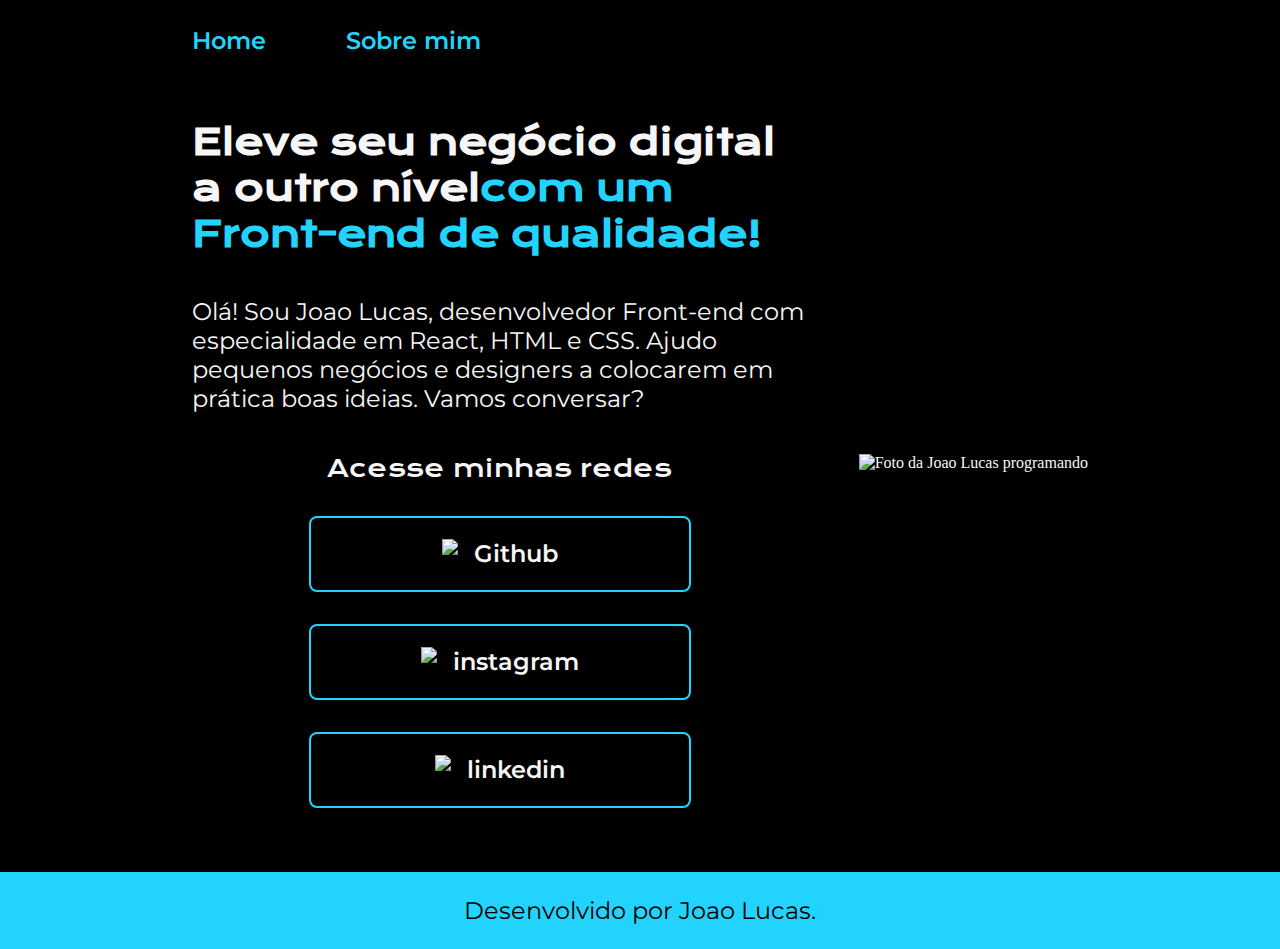
==== index.html @ 234bccdd "feat: first commit :sparkles:" ====
<!DOCTYPE html>
<html lang="pt-br">

<head>
    <meta charset="UTF-8">
    <meta http-equiv="X-UA-Compatible" content="IE=edge">
    <meta name="viewport" content="width=device-width, initial-scale=1.0">
    <title>Portifolio</title>
    <link rel="stylesheet" href="./Styles/style.css">
</head>

<body>
    <header class="cabecalho">
        <nav class="cabecalho__menu">
            <a class="cabecalho__menu__link" href="index.html">Home</a>
            <a class="cabecalho__menu__link" href="about.html">Sobre mim</a>
        </nav>
    </header>
    <main class="apresentacao">
        <section class="apresentacao__conteudo">
            <h1 class="apresentacao__conteudo__titulo">Eleve seu negócio digital a outro nível<strong 
            class="titulo-destaque">com um Front-end de qualidade!
            </strong></h1>
            <p class="apresentacao__conteudo__texto">Olá! Sou Joao Lucas, desenvolvedor
            Front-end com especialidade em React, HTML e
            CSS. Ajudo pequenos negócios e designers a
            colocarem em prática boas ideias. Vamos
            conversar?</p>
            <div class="apresentacao__links">
                <h2 class="apresentacao__links__subtitulo">Acesse minhas redes</h2>
                <a class="apresentacao__links__link" href="https://github.com/joaoramoslucas">
                    <img src="./assets/github.png">
                    Github
                </a>
                <a class="apresentacao__links__link" href="https://www.instagram.com/joaolucasjpl/">
                    <img src="./assets/instagram.png">
                    instagram
                </a>
                <a class="apresentacao__links__link" href="https://www.linkedin.com/in/joaoramoslucas/">
                    <img src="./assets/linkedin.png">
                    linkedin
                </a>
            </div>
        </section>
        <img class="mypicture" src="./assets/FOTO.jpg" alt="Foto da Joao Lucas programando">
    </main>
    <footer class="rodape">
        <p>Desenvolvido por Joao Lucas.</p>
    </footer>
</body>

</html>
---- Styles/style.css ----
@import url('https://fonts.googleapis.com/css2?family=Krona+One&family=Montserrat:wght@400;600&display=swap');

:root {
    --cor-primaria: #000000;
    --cor-secundaria: #F6F6F6;
    --cor-terciaria: #22D4FD;
    --cor-hover: #272727;

    --fonte-primaria: 'Krona One', sans-serif;
    --fonte-secundaria: 'Montserrat', sans-serif;
}
*{
    margin: 0;
    padding: 0;
}

body{
    box-sizing: border-box;
    background-color: var(--cor-primaria);
    color: var(--cor-secundaria);
}
.cabecalho{
    padding: 2% 0% 0% 15%;
}
.cabecalho__menu{
    display: flex;
    gap: 80px;
}
.cabecalho__menu__link{
    font-family: var(--fonte-secundaria);
    font-size: 24px;
    font-weight: 600;
    color: var(--cor-terciaria);
    text-decoration: none;
}
.apresentacao{
    padding: 5% 15%;
    display: flex;
    align-items: center;
    justify-content: space-between;
}
.apresentacao__conteudo{
    width: 615px;
    display: flex;
    flex-direction: column;
    gap: 40px;
}

.apresentacao__conteudo__titulo{
    font-size: 36px;
    font-family: var(--fonte-primaria);
}
.titulo-destaque{
    color: var(--cor-terciaria);
}
.apresentacao__conteudo__texto{
    font-size: 24px;
    font-family: var(--fonte-secundaria);
}

.apresentacao__links{
    display: flex;
    flex-direction: column;
    justify-content: space-between;
    align-items: center;
    gap: 32px;
}
.apresentacao__links__subtitulo{
    font-family: var(--fonte-primaria);
    font-weight: 400;
    font-size: 24px;
}
.apresentacao__links__link{
    display: flex;
    justify-content: center;
    gap: 16px;
    border: 2px solid var(--cor-terciaria);
    width: 378px;
    text-align: center;
    border-radius: 8px;
    font-size: 24px;
    font-weight: 600;
    padding: 21.5px 0;
    text-decoration: none;
    color: var(--cor-secundaria);
    font-family: var(--fonte-secundaria);
}
.apresentacao__links__link:hover{
    background-color: var(--cor-hover);
}
.rodape{
    color: var(--cor-primaria);
    background-color: var(--cor-terciaria);
    padding: 24px;
    text-align: center;
    font-family: var(--fonte-secundaria);
    font-size: 24px;
    font-weight: 400;
}
.mypicture {
    max-height: 500px;
    max-width: 500px;    

}
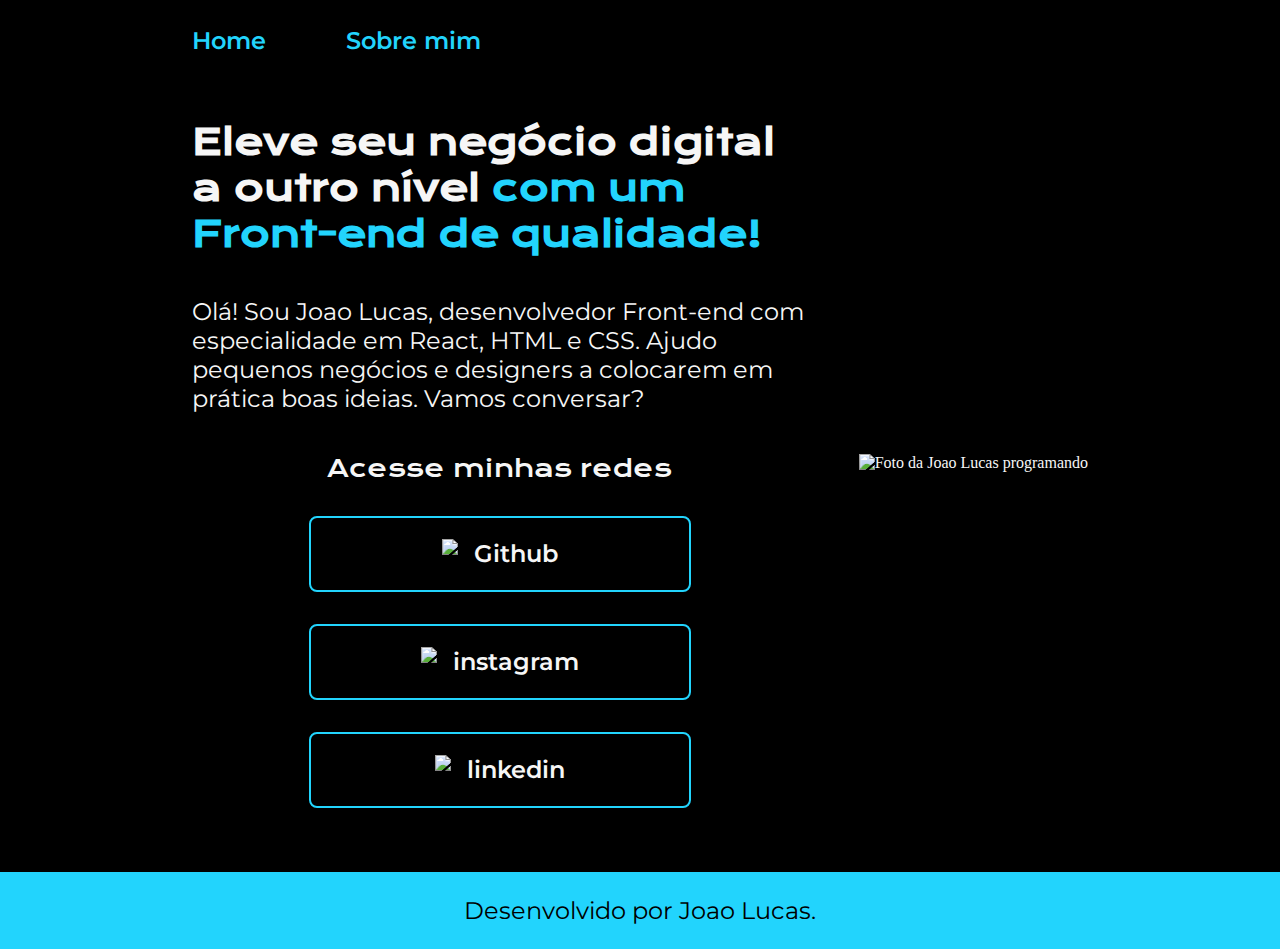
==== commit 259a57ad: "feat: Ajuste :sparkles:" ====
--- a/index.html
+++ b/index.html
@@ -18,7 +18,7 @@
     </header>
     <main class="apresentacao">
         <section class="apresentacao__conteudo">
-            <h1 class="apresentacao__conteudo__titulo">Eleve seu negócio digital a outro nível<strong 
+            <h1 class="apresentacao__conteudo__titulo">Eleve seu negócio digital a outro nível <strong 
             class="titulo-destaque">com um Front-end de qualidade!
             </strong></h1>
             <p class="apresentacao__conteudo__texto">Olá! Sou Joao Lucas, desenvolvedor
@@ -42,7 +42,7 @@
                 </a>
             </div>
         </section>
-        <img class="mypicture" src="./assets/FOTO.jpg" alt="Foto da Joao Lucas programando">
+        <img class="mypicture" src="./assets/ESTILO.jpg" alt="Foto da Joao Lucas programando">
     </main>
     <footer class="rodape">
         <p>Desenvolvido por Joao Lucas.</p>
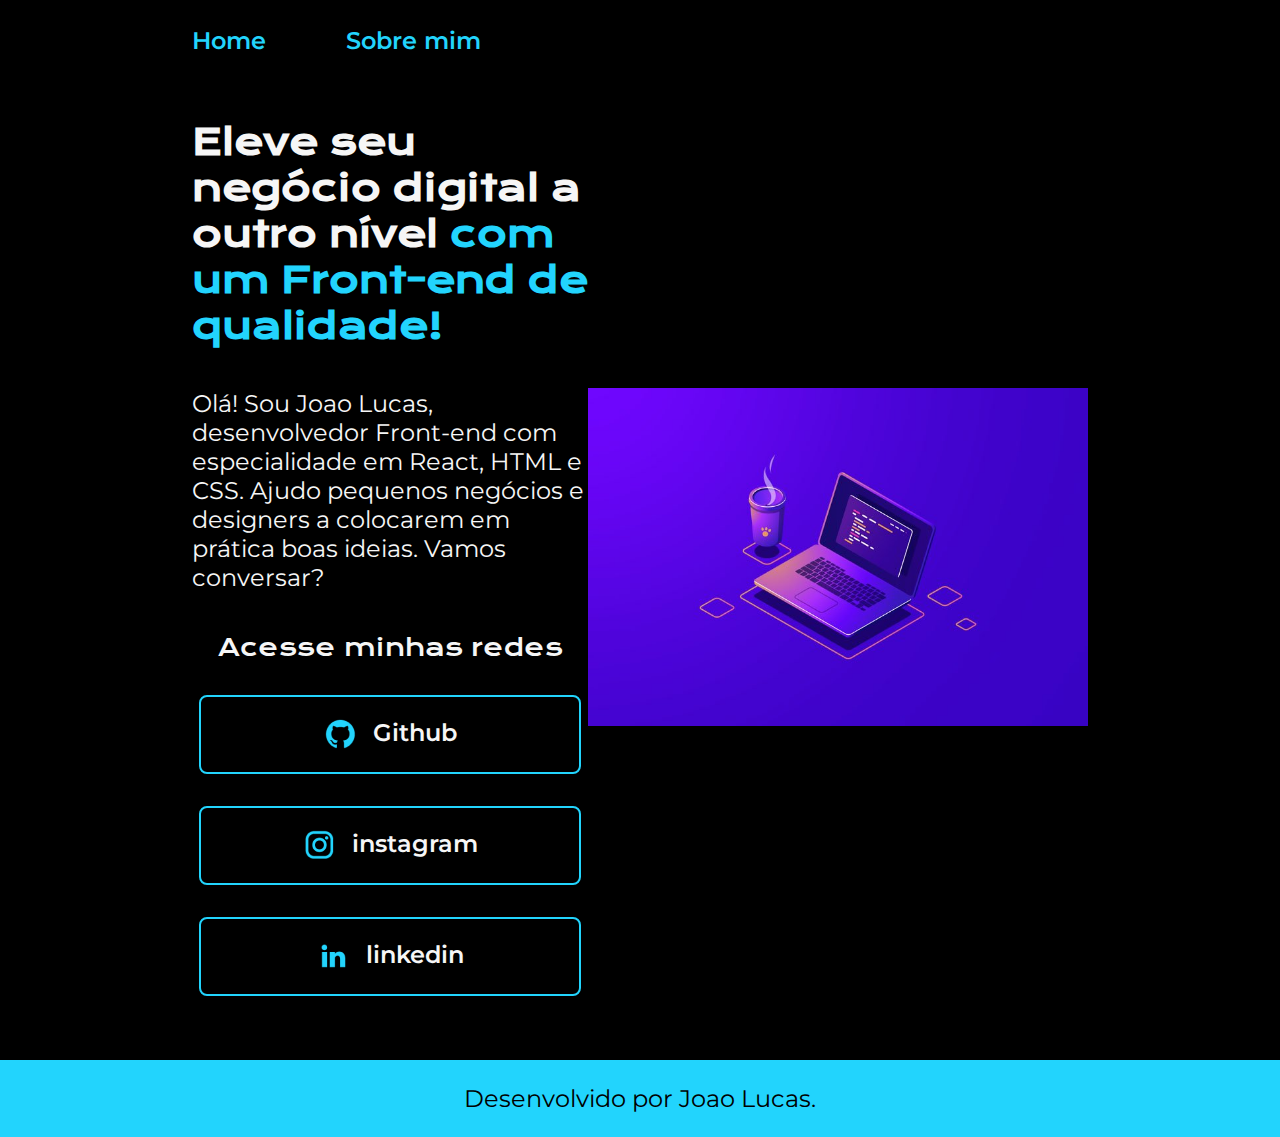
==== commit 05adc829: "Feat ultimo Ajuste :sparkles:" ====
--- a/index.html
+++ b/index.html
@@ -29,20 +29,20 @@
             <div class="apresentacao__links">
                 <h2 class="apresentacao__links__subtitulo">Acesse minhas redes</h2>
                 <a class="apresentacao__links__link" href="https://github.com/joaoramoslucas">
-                    <img src="./assets/github.png">
+                    <img src="./Assets/github.png">
                     Github
                 </a>
                 <a class="apresentacao__links__link" href="https://www.instagram.com/joaolucasjpl/">
-                    <img src="./assets/instagram.png">
+                    <img src="./Assets/instagram.png">
                     instagram
                 </a>
                 <a class="apresentacao__links__link" href="https://www.linkedin.com/in/joaoramoslucas/">
-                    <img src="./assets/linkedin.png">
+                    <img src="./Assets/linkedin.png">
                     linkedin
                 </a>
             </div>
         </section>
-        <img class="mypicture" src="./assets/ESTILO.jpg" alt="Foto da Joao Lucas programando">
+        <img class="mypicture" src="./Assets/ESTILO.jpg" alt="Foto da Joao Lucas programando">
     </main>
     <footer class="rodape">
         <p>Desenvolvido por Joao Lucas.</p>
--- a/Styles/style.css
+++ b/Styles/style.css
@@ -1,62 +1,62 @@
 @import url('https://fonts.googleapis.com/css2?family=Krona+One&family=Montserrat:wght@400;600&display=swap');
 
 :root {
-    --cor-primaria: #000000;
+        --cor-primaria: #000000;
     --cor-secundaria: #F6F6F6;
     --cor-terciaria: #22D4FD;
     --cor-hover: #272727;
 
     --fonte-primaria: 'Krona One', sans-serif;
     --fonte-secundaria: 'Montserrat', sans-serif;
-}
+    }   
 *{
     margin: 0;
     padding: 0;
-}
+    }
 
 body{
     box-sizing: border-box;
     background-color: var(--cor-primaria);
     color: var(--cor-secundaria);
-}
+    }
 .cabecalho{
     padding: 2% 0% 0% 15%;
-}
+    }
 .cabecalho__menu{
     display: flex;
     gap: 80px;
-}
+    }
 .cabecalho__menu__link{
     font-family: var(--fonte-secundaria);
-    font-size: 24px;
+    font-size: 1.5rem;
     font-weight: 600;
     color: var(--cor-terciaria);
     text-decoration: none;
-}
+    }
 .apresentacao{
     padding: 5% 15%;
     display: flex;
     align-items: center;
     justify-content: space-between;
-}
+    }   
 .apresentacao__conteudo{
-    width: 615px;
+    width: 50%;
     display: flex;
     flex-direction: column;
     gap: 40px;
-}
+        }
 
 .apresentacao__conteudo__titulo{
-    font-size: 36px;
+    font-size: 2.25rem;
     font-family: var(--fonte-primaria);
-}
+    }   
 .titulo-destaque{
     color: var(--cor-terciaria);
-}
+        }
 .apresentacao__conteudo__texto{
-    font-size: 24px;
+    font-size: 1.5rem;
     font-family: var(--fonte-secundaria);
-}
+    }
 
 .apresentacao__links{
     display: flex;
@@ -64,12 +64,12 @@
     justify-content: space-between;
     align-items: center;
     gap: 32px;
-}
+    }
 .apresentacao__links__subtitulo{
     font-family: var(--fonte-primaria);
     font-weight: 400;
-    font-size: 24px;
-}
+    font-size: 1.5rem;
+    }
 .apresentacao__links__link{
     display: flex;
     justify-content: center;
@@ -78,27 +78,47 @@
     width: 378px;
     text-align: center;
     border-radius: 8px;
-    font-size: 24px;
+    font-size: 1.5rem;
     font-weight: 600;
     padding: 21.5px 0;
     text-decoration: none;
     color: var(--cor-secundaria);
     font-family: var(--fonte-secundaria);
-}
+    }   
 .apresentacao__links__link:hover{
     background-color: var(--cor-hover);
-}
+    }
 .rodape{
     color: var(--cor-primaria);
     background-color: var(--cor-terciaria);
     padding: 24px;
     text-align: center;
     font-family: var(--fonte-secundaria);
-    font-size: 24px;
+    font-size: 1.5rem;
     font-weight: 400;
-}
+    }
 .mypicture {
     max-height: 500px;
     max-width: 500px;    
 
-}+    }
+
+@media (max-width: 1200px){
+    .cabecalho{
+        padding: 6%;
+        }
+    .cabecalho__menu{
+        justify-content: center;
+        }    
+        
+    .apresentacao {
+        flex-direction: column-reverse;
+        padding: 5%;    
+        }
+    .apresentacao__conteudo {
+        width: auto ;
+
+    }
+    }   
+
+    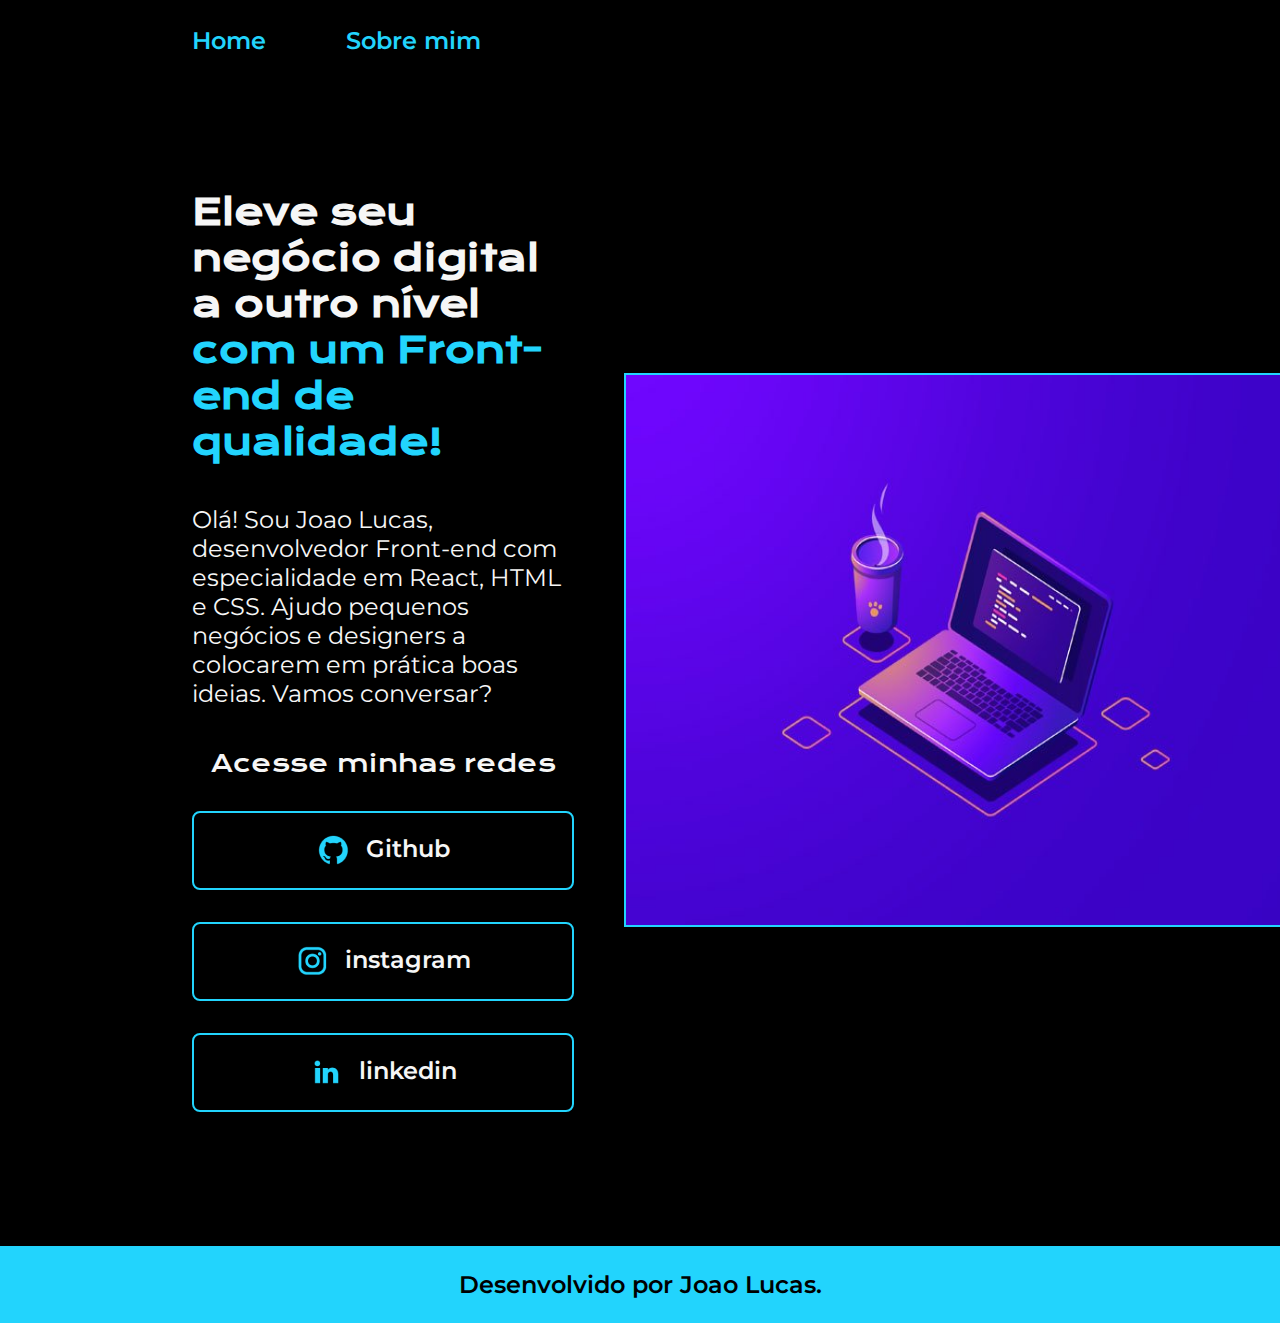
==== commit 448be9f8: "Feat Atualizacao :sparkles:" ====
--- a/index.html
+++ b/index.html
@@ -18,31 +18,37 @@
     </header>
     <main class="apresentacao">
         <section class="apresentacao__conteudo">
-            <h1 class="apresentacao__conteudo__titulo">Eleve seu negócio digital a outro nível <strong 
-            class="titulo-destaque">com um Front-end de qualidade!
-            </strong></h1>
-            <p class="apresentacao__conteudo__texto">Olá! Sou Joao Lucas, desenvolvedor
-            Front-end com especialidade em React, HTML e
-            CSS. Ajudo pequenos negócios e designers a
-            colocarem em prática boas ideias. Vamos
-            conversar?</p>
-            <div class="apresentacao__links">
-                <h2 class="apresentacao__links__subtitulo">Acesse minhas redes</h2>
-                <a class="apresentacao__links__link" href="https://github.com/joaoramoslucas">
-                    <img src="./Assets/github.png">
-                    Github
-                </a>
-                <a class="apresentacao__links__link" href="https://www.instagram.com/joaolucasjpl/">
-                    <img src="./Assets/instagram.png">
-                    instagram
-                </a>
-                <a class="apresentacao__links__link" href="https://www.linkedin.com/in/joaoramoslucas/">
-                    <img src="./Assets/linkedin.png">
-                    linkedin
-                </a>
+            <div class="apresentacao__conteudo__atualizacao">
+                <h1 class="apresentacao__conteudo__titulo">Eleve seu negócio digital a outro nível <strong 
+                class="titulo-destaque">com um Front-end de qualidade!
+                </strong></h1>
+                <p class="apresentacao__conteudo__texto">Olá! Sou Joao Lucas, desenvolvedor
+                Front-end com especialidade em React, HTML e
+                CSS. Ajudo pequenos negócios e designers a
+                colocarem em prática boas ideias. Vamos
+                conversar?</p>
+                <div class="apresentacao__links">
+                    <h2 class="apresentacao__links__subtitulo">Acesse minhas redes</h2>
+                    <a class="apresentacao__links__link" href="https://github.com/joaoramoslucas">
+                        <img src="./Assets/github.png">
+                        Github
+                    </a>
+                    <a class="apresentacao__links__link" href="https://www.instagram.com/joaolucasjpl/">
+                        <img src="./Assets/instagram.png">
+                        instagram
+                    </a>
+                    <a class="apresentacao__links__link" href="https://www.linkedin.com/in/joaoramoslucas/">
+                        <img src="./Assets/linkedin.png">
+                        linkedin
+                    </a>
+            
+                </div>
             </div>
+            
         </section>
-        <img class="mypicture" src="./Assets/ESTILO.jpg" alt="Foto da Joao Lucas programando">
+        <img class="foto__pc" src="./Assets/ESTILO.jpg" alt="Foto da Joao Lucas programando">
+            
+
     </main>
     <footer class="rodape">
         <p>Desenvolvido por Joao Lucas.</p>
--- a/Styles/style.css
+++ b/Styles/style.css
@@ -1,7 +1,7 @@
 @import url('https://fonts.googleapis.com/css2?family=Krona+One&family=Montserrat:wght@400;600&display=swap');
 
 :root {
-        --cor-primaria: #000000;
+    --cor-primaria: #000000;
     --cor-secundaria: #F6F6F6;
     --cor-terciaria: #22D4FD;
     --cor-hover: #272727;
@@ -18,6 +18,9 @@
     box-sizing: border-box;
     background-color: var(--cor-primaria);
     color: var(--cor-secundaria);
+    display: flex;
+    flex-direction: column;
+    gap: 70px;
     }
 .cabecalho{
     padding: 2% 0% 0% 15%;
@@ -40,11 +43,10 @@
     justify-content: space-between;
     }   
 .apresentacao__conteudo{
-    width: 50%;
     display: flex;
-    flex-direction: column;
-    gap: 40px;
-        }
+    flex-direction: row;
+    gap: 80px;   
+}
 
 .apresentacao__conteudo__titulo{
     font-size: 2.25rem;
@@ -88,19 +90,18 @@
 .apresentacao__links__link:hover{
     background-color: var(--cor-hover);
     }
-.rodape{
-    color: var(--cor-primaria);
-    background-color: var(--cor-terciaria);
-    padding: 24px;
-    text-align: center;
-    font-family: var(--fonte-secundaria);
-    font-size: 1.5rem;
-    font-weight: 400;
-    }
+.rodape {
+        color: var(--cor-primaria);
+        background-color: var(--cor-terciaria);
+        padding: 24px;
+        text-align: center;
+        font-family: var(--fonte-secundaria);
+        font-size: 1.5rem;
+        font-weight: 600;
+}
 .mypicture {
     max-height: 500px;
-    max-width: 500px;    
-
+    max-width: 500px;
     }
 
 @media (max-width: 1200px){
@@ -119,6 +120,23 @@
         width: auto ;
 
     }
-    }   
+}   
 
-    +.foto__pc {
+    width: 700px;
+    height: 550px;
+    border: 2px #22D4FD solid;
+    margin-left: 50px;
+}
+.apresentacao__conteudo__atualizacao{
+    display: flex;
+    flex-direction: column;
+    gap: 40px;
+}
+.apresentacao__conteudo__dois {
+    border: 2px red solid;
+    font-family: var(--fonte-secundaria);
+    font-size: 1.5rem;
+    padding: 40px;
+    margin-right: 100px;
+}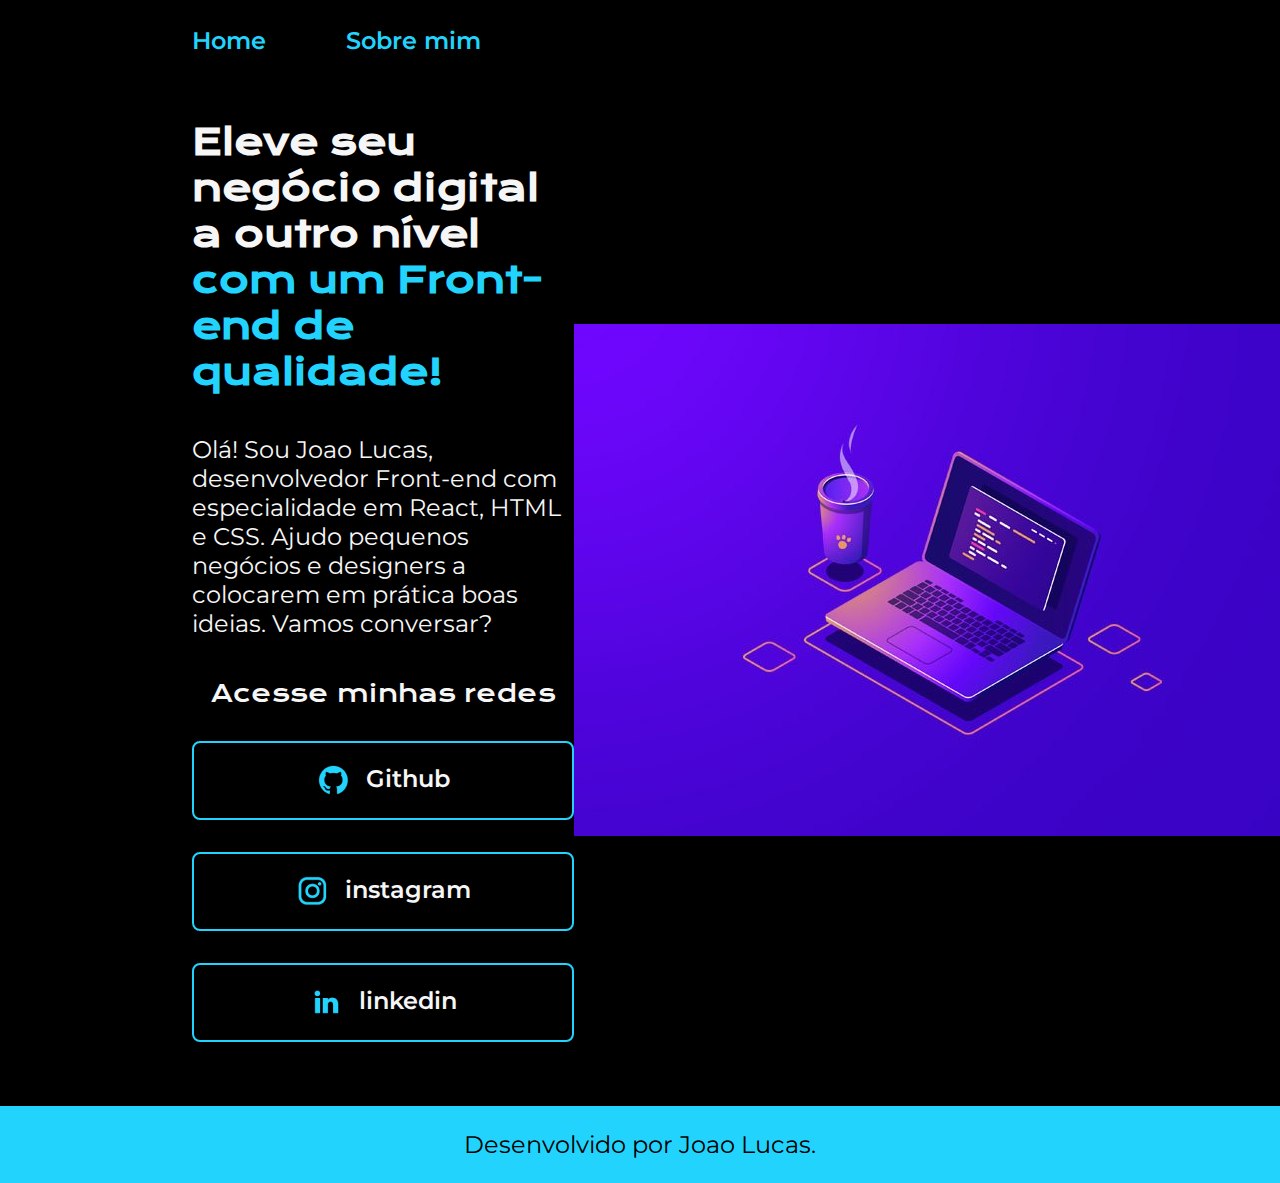
==== commit 6944555c: "Feat Atualizacao :sparkles:" ====
--- a/index.html
+++ b/index.html
@@ -6,7 +6,7 @@
     <meta http-equiv="X-UA-Compatible" content="IE=edge">
     <meta name="viewport" content="width=device-width, initial-scale=1.0">
     <title>Portifolio</title>
-    <link rel="stylesheet" href="./Styles/style.css">
+    <link rel="stylesheet" href="./styles/style.css">
 </head>
 
 <body>
@@ -18,37 +18,31 @@
     </header>
     <main class="apresentacao">
         <section class="apresentacao__conteudo">
-            <div class="apresentacao__conteudo__atualizacao">
-                <h1 class="apresentacao__conteudo__titulo">Eleve seu negócio digital a outro nível <strong 
-                class="titulo-destaque">com um Front-end de qualidade!
-                </strong></h1>
-                <p class="apresentacao__conteudo__texto">Olá! Sou Joao Lucas, desenvolvedor
+            <h1 class="apresentacao__conteudo__titulo">Eleve seu negócio digital a outro nível<strong 
+            class="titulo-destaque"> com um Front-end de qualidade!
+            </strong></h1>
+            <p class="apresentacao__conteudo__texto">Olá! Sou Joao Lucas, desenvolvedor
                 Front-end com especialidade em React, HTML e
                 CSS. Ajudo pequenos negócios e designers a
                 colocarem em prática boas ideias. Vamos
                 conversar?</p>
-                <div class="apresentacao__links">
+            <div class="apresentacao__links">
                     <h2 class="apresentacao__links__subtitulo">Acesse minhas redes</h2>
                     <a class="apresentacao__links__link" href="https://github.com/joaoramoslucas">
-                        <img src="./Assets/github.png">
+                        <img src="./assets/github.png">
                         Github
                     </a>
                     <a class="apresentacao__links__link" href="https://www.instagram.com/joaolucasjpl/">
-                        <img src="./Assets/instagram.png">
+                        <img src="./assets/instagram.png">
                         instagram
                     </a>
                     <a class="apresentacao__links__link" href="https://www.linkedin.com/in/joaoramoslucas/">
-                        <img src="./Assets/linkedin.png">
+                        <img src="./assets/linkedin.png">
                         linkedin
                     </a>
-            
-                </div>
             </div>
-            
         </section>
-        <img class="foto__pc" src="./Assets/ESTILO.jpg" alt="Foto da Joao Lucas programando">
-            
-
+        <img src="./assets/ESTILO.jpg" alt="Foto da Joao programando">
     </main>
     <footer class="rodape">
         <p>Desenvolvido por Joao Lucas.</p>
--- a/styles/style.css
+++ b/styles/style.css
@@ -0,0 +1,116 @@
+@import url('https://fonts.googleapis.com/css2?family=Krona+One&family=Montserrat:wght@400;600&display=swap');
+
+:root {
+    --cor-primaria: #000000;
+    --cor-secundaria: #F6F6F6;
+    --cor-terciaria: #22D4FD;
+    --cor-hover: #272727;
+
+    --fonte-primaria: 'Krona One', sans-serif;
+    --fonte-secundaria: 'Montserrat', sans-serif;
+}
+*{
+    margin: 0;
+    padding: 0;
+}
+
+body{
+    box-sizing: border-box;
+    background-color: var(--cor-primaria);
+    color: var(--cor-secundaria);
+}
+.cabecalho{
+    padding: 2% 0% 0% 15%;
+}
+.cabecalho__menu{
+    display: flex;
+    gap: 80px;
+}
+.cabecalho__menu__link{
+    font-family: var(--fonte-secundaria);
+    font-size: 24px;
+    font-weight: 600;
+    color: var(--cor-terciaria);
+    text-decoration: none;
+}
+.apresentacao{
+    padding: 5% 15%;
+    display: flex;
+    align-items: center;
+    justify-content: space-between;
+}
+.apresentacao__conteudo{
+    width: 615px;
+    display: flex;
+    flex-direction: column;
+    gap: 40px;
+}
+
+.apresentacao__conteudo__titulo{
+    font-size: 36px;
+    font-family: var(--fonte-primaria);
+}
+.titulo-destaque{
+    color: var(--cor-terciaria);
+}
+.apresentacao__conteudo__texto{
+    font-size: 24px;
+    font-family: var(--fonte-secundaria);
+}
+
+.apresentacao__links{
+    display: flex;
+    flex-direction: column;
+    justify-content: space-between;
+    align-items: center;
+    gap: 32px;
+}
+.apresentacao__links__subtitulo{
+    font-family: var(--fonte-primaria);
+    font-weight: 400;
+    font-size: 24px;
+}
+.apresentacao__links__link{
+    display: flex;
+    justify-content: center;
+    gap: 16px;
+    border: 2px solid var(--cor-terciaria);
+    width: 378px;
+    text-align: center;
+    border-radius: 8px;
+    font-size: 24px;
+    font-weight: 600;
+    padding: 21.5px 0;
+    text-decoration: none;
+    color: var(--cor-secundaria);
+    font-family: var(--fonte-secundaria);
+}
+.apresentacao__links__link:hover{
+    background-color: var(--cor-hover);
+}
+.rodape{
+    color: var(--cor-primaria);
+    background-color: var(--cor-terciaria);
+    padding: 24px;
+    text-align: center;
+    font-family: var(--fonte-secundaria);
+    font-size: 24px;
+    font-weight: 400;
+}
+@media (max-width: 1200px){
+    .cabecalho{
+        padding: 6%;
+        }
+    .cabecalho__menu{
+        justify-content: center;
+        }    
+        
+    .apresentacao {
+        flex-direction: column-reverse;
+        padding: 5%;    
+        }
+    .apresentacao__conteudo {
+        width: auto ;
+
+    }
+}   